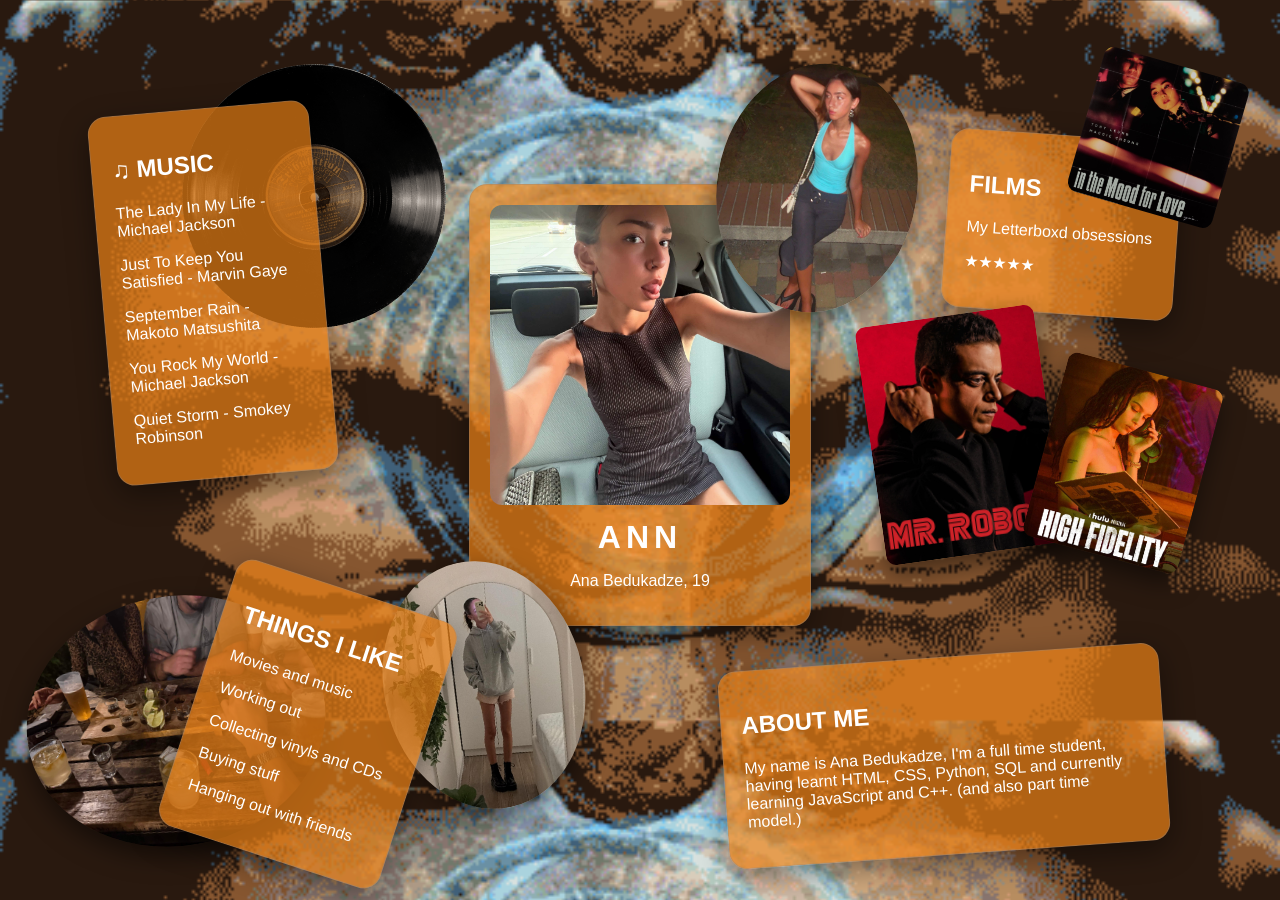
==== homework1.3/index.html @ 5f18f3dc "Add homework" ====
<!DOCTYPE html>
<html lang="en">
<head>
    <meta charset="UTF-8">
    <meta name="viewport" content="width=device-width, initial-scale=1.0">
    <title>me ♡</title>
    <link rel="stylesheet" href="style.css">
</head>
<body>
<div class="card photo-card">
        <img src="picofme3.jpg" alt="My photo">
        <h1>ANN</h1>
        <p>Ana Bedukadze, 19</p>
    </div>

    <img src="picofme2.jpg" class="photo2">
    <img src="picofme1.jpg" class="photo3">

    <div class="card music">
        <h2>♫ MUSIC</h2>
        <p>The Lady In My Life - Michael Jackson</p>
        <p>Just To Keep You Satisfied - Marvin Gaye</p>
        <p>September Rain - Makoto Matsushita</p>
        <p>You Rock My World - Michael Jackson</p>
        <p>Quiet Storm - Smokey Robinson</p>
    </div>
    <img src="vinyl.png" class="vinyl">

     <div class="card movies">
        <h2>FILMS</h2>
        <p>My Letterboxd obsessions</p>
        <p>★★★★★</p>
    </div>
    <img src="movie1.jpg" class="poster poster2">
    <img src="movie2.jpg" class="poster poster3">

    <div class="card hobbies">
        <h2>THINGS I LIKE</h2>
        <p>Movies and music</p>
        <p>Working out</p>
        <p>Collecting vinyls and CDs</p>
        <p>Buying stuff</p>
        <p>Hanging out with friends</p>
    </div>

    <img src="friends1.jpg" class="friendspics">

    <div class="card about">
        <h2>ABOUT ME</h2>
        <p>
            My name is Ana Bedukadze, I'm a full time student, having learnt HTML, CSS, Python, SQL and currently learning JavaScript and C++. (and also part time model.)
        </p>
    </div>

    <script src="script.js"></script>
</body>
</html>
---- homework1.3/style.css ----
body {
    margin:0;
    padding:0;
    background-image: url("background1.gif");
    background-size: cover;
    font-family: Arial, sans-serif;
    color: white;
}
.card {
    position: absolute;
    background: rgba(235, 130, 24, 0.70);
    border: 1px solid rgba(139, 132, 133, 0.35);
    border-radius: 18px;
    padding: 20px;
    box-shadow: 0 10px 30px rgba(0, 0, 0, 0.4);
}
.photo-card {
    width: 300px;
    height: 400px;
    top: 45%;
    left: 50%;
    transform: translate(-50%, -50%);
    text-align: center;

}
.photo-card img {
    width: 300px;
    height: 300px;

    object-fit: cover;

    border-radius: 12px;
}

.photo-card h1 {
    margin: 10px 0 5px;
    letter-spacing: 5px;
}

.music {
    width: 180px;
    top: 12%;
    left: 8%;

    transform: rotate(-5deg);
}
.movies {
    width: 190px;
    top: 15%;
    right: 8%;

    transform: rotate(4deg);
}
.movies::before {
    content: "";
    position: absolute;
    width: 150px;
    height: 150px;
    background-image: url("movie.jpg");
    background-size: cover;
    background-position: center;
    top: -80px;
    right: -50px;
    transform: rotate(12deg);
    z-index: -1;
    border-radius: 10px;
}
.poster {
    position: absolute;
    object-fit: cover;
    border-radius: 10px;
    box-shadow: 0 10px 25px rgba(0, 0, 0, 0.5);
}
.poster2 {
    width: 180px;
    height: 240px;

    top: 35%;
    right: 18%;

    transform: rotate(-8deg);
}
.poster3 {
    width: 160px;
    height: 190px;

    bottom: 38%;
    right: 6%;

    transform: rotate(15deg);
}
.hobbies {
    width: 190px;
    bottom: 4%;
    left: 15%;

    transform: rotate(18deg);
}
.about {
    width: 400px;
    bottom: 5%;
    right: 9%;
    transform: rotate(-4deg);
}
.vinyl {
    position: absolute;
    width: 320px;
    height: 320px;
    top: 4%;
    left: 12%;

    transform: rotate(-15deg);

    z-index: -1;
}
.photo2 {
    position:absolute;
    width: 200px;
    height: 250px;
    top: 7%;
    left: 56%;
    border-radius: 50%;
    box-shadow: 0 10px 25px rgba(0, 0, 0, 0.5);
    transform: rotate(10deg);
}
.photo3 {
    position:absolute;
    width: 200px;
    height: 250px;
    bottom: 10%;
    left: 30%;
    border-radius: 50%;
    box-shadow: 0 10px 25px rgba(0, 0, 0, 0.5);
    transform: rotate(-13deg);
}
.friendspics {
    position:absolute;
    width: 300px;
    height: 250px;
    bottom: 6%;
    left: 2%;
    border-radius: 50%;
    box-shadow: 0 10px 25px rgba(0, 0, 0, 0.5);
    transform: rotate(-10deg);
    z-index: -1;
}
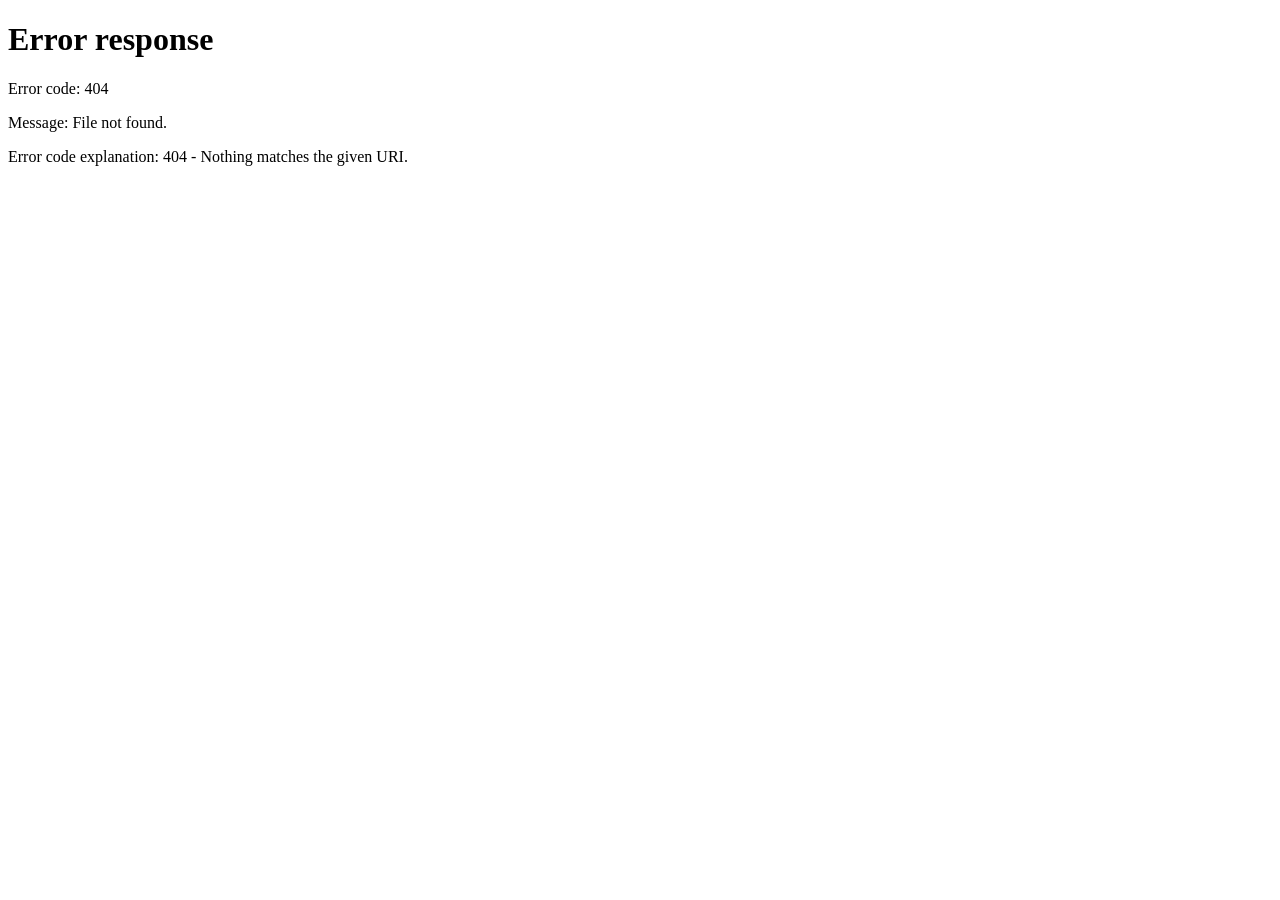
==== commit ec807ede: "Update responsive styles for mobile view" ====
--- a/homework1.3/index.html
+++ b/homework1.3/index.html
@@ -5,6 +5,7 @@
     <meta name="viewport" content="width=device-width, initial-scale=1.0">
     <title>me ♡</title>
     <link rel="stylesheet" href="style.css">
+    <meta http-equiv="refresh" content="0; url=homework1.3/index.html">
 </head>
 <body>
 <div class="card photo-card">
--- a/homework1.3/style.css
+++ b/homework1.3/style.css
@@ -143,4 +143,113 @@
     box-shadow: 0 10px 25px rgba(0, 0, 0, 0.5);
     transform: rotate(-10deg);
     z-index: -1;
-}+}
+
+
+@media screen and (max-width: 900px) {
+    body {
+        display: flex;
+        flex-direction: column;
+        align-items: center;
+        justify-content: flex-start;
+        padding: 20px 10px;
+        min-height: 100vh;
+        overflow-x: hidden;
+    }
+
+  
+    .card,
+    .poster,
+    .vinyl,
+    .photo2,
+    .photo3,
+    .friendspics {
+        position: relative !important;
+        top: auto !important;
+        left: auto !important;
+        right: auto !important;
+        bottom: auto !important;
+        transform: none !important;
+        margin: 15px auto;
+        box-sizing: border-box;
+    }
+
+    
+    .photo-card {
+        width: 90%;
+        max-width: 320px;
+        height: auto;
+        padding: 15px;
+    }
+
+    .photo-card img {
+        width: 100%;
+        height: 240px;
+    }
+
+   
+    .photo2,
+    .photo3 {
+        width: 160px;
+        height: 200px;
+        border-radius: 20px; 
+    }
+
+
+    .music,
+    .movies,
+    .hobbies,
+    .about {
+        width: 90%;
+        max-width: 340px;
+        text-align: center;
+    }
+
+
+    .vinyl {
+        width: 200px;
+        height: 200px;
+    }
+
+    .movies::before {
+        display: none;
+    }
+
+    .poster2,
+    .poster3 {
+        width: 140px;
+        height: 180px;
+    }
+
+    .friendspics {
+        width: 90%;
+        max-width: 280px;
+        height: auto;
+        border-radius: 15px;
+    }
+}
+
+@media screen and (max-width: 480px) {
+    .photo-card {
+        max-width: 280px;
+    }
+
+    .photo-card img {
+        height: 200px;
+    }
+
+    .music,
+    .movies,
+    .hobbies,
+    .about {
+        max-width: 290px;
+        padding: 15px;
+        font-size: 14px;
+    }
+
+    .poster2,
+    .poster3 {
+        width: 120px;
+        height: 160px;
+    }
+}
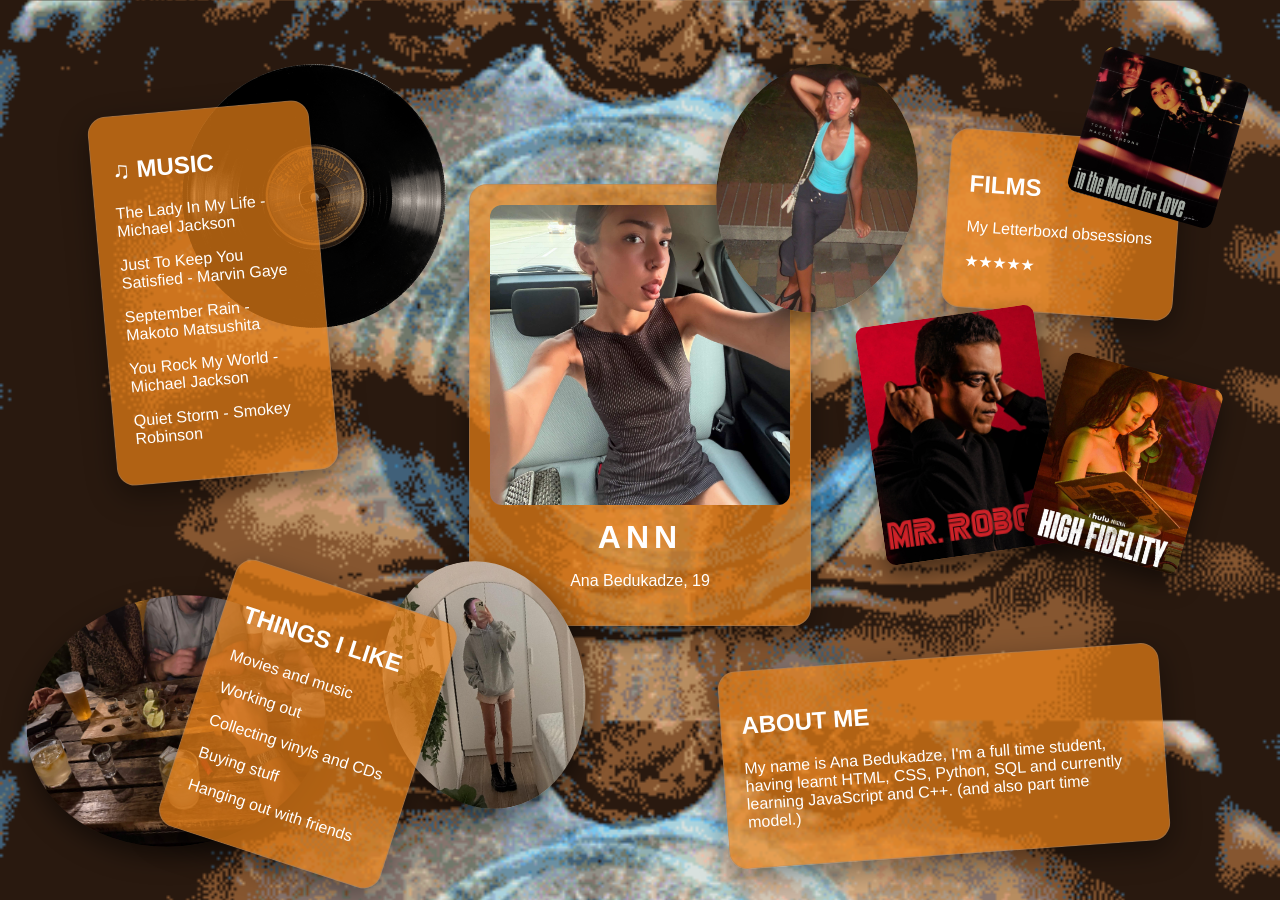
==== commit c951df6f: "Fix root redirect file" ====
--- a/homework1.3/index.html
+++ b/homework1.3/index.html
@@ -5,7 +5,6 @@
     <meta name="viewport" content="width=device-width, initial-scale=1.0">
     <title>me ♡</title>
     <link rel="stylesheet" href="style.css">
-    <meta http-equiv="refresh" content="0; url=homework1.3/index.html">
 </head>
 <body>
 <div class="card photo-card">
